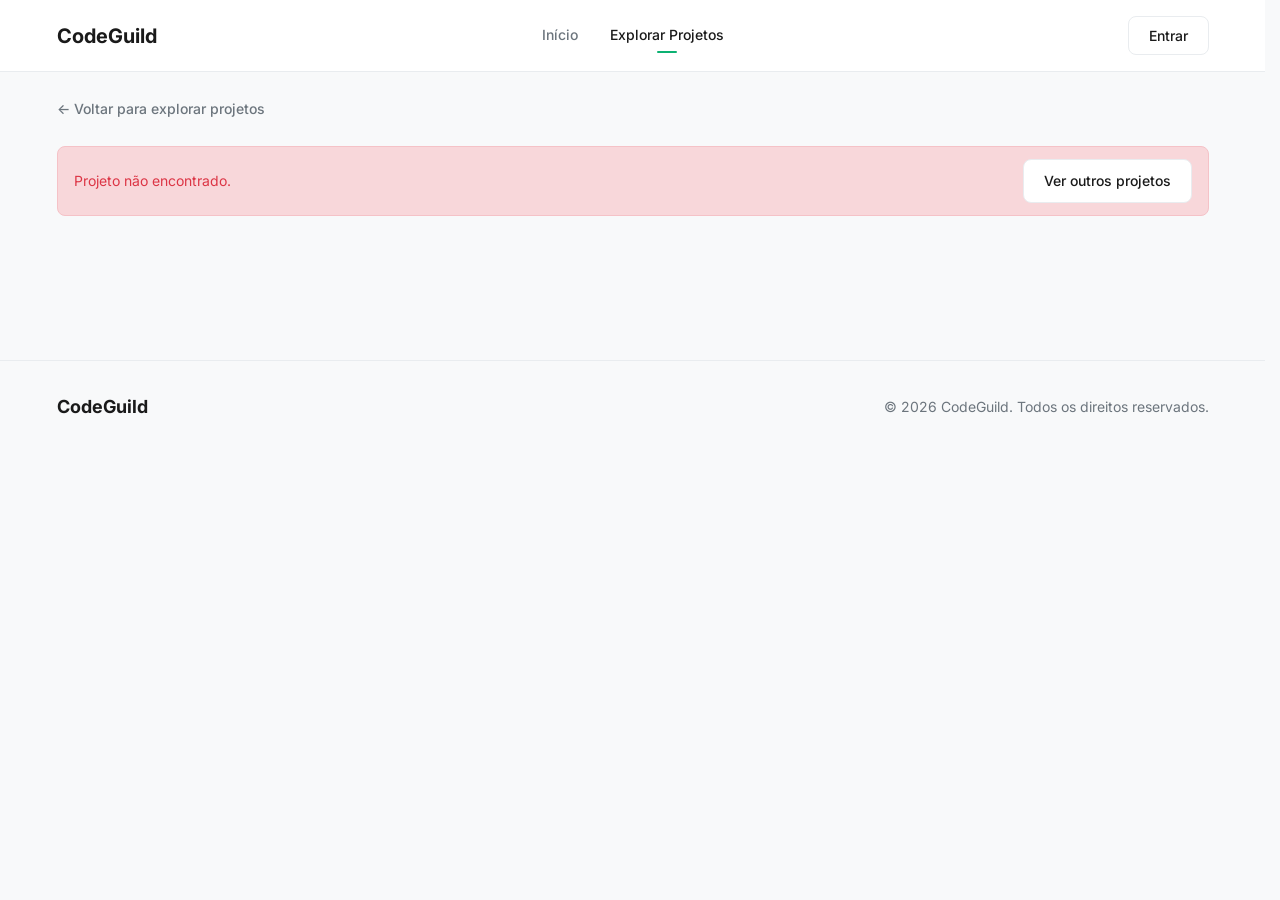
==== paginas/detalhes-projeto/index.html @ 0b704252 "Merge pull request #16 from Matheusv1007/feature/E3-MUST-Projetos adiciona CRUD de projetos com mura" ====
<!DOCTYPE html>
<html lang="pt-BR">
<head>
    <meta charset="UTF-8">
    <meta name="viewport" content="width=device-width, initial-scale=1.0">
    <title>Detalhes do Projeto - CodeGuild</title>
    <link rel="stylesheet" href="../../estilos/global.css">
    <link rel="stylesheet" href="style.css">
</head>
<body class="details-layout">
    <header class="header dashboard-header">
        <div class="container header-container">
            <div class="header-logo"><a href="../inicio/index.html">CodeGuild</a></div>
            <nav class="header-nav">
                <a href="../inicio/index.html" data-home-link>Início</a>
                <a href="../explorar/index.html" class="active" aria-current="page">Explorar Projetos</a>
                <a href="../minhas-candidaturas/index.html" data-auth-only hidden>Minhas Candidaturas</a>
                <a href="../perfil/index.html" data-auth-only hidden>Meu Perfil</a>
            </nav>
            <div class="header-actions">
                <a href="../login/index.html" class="btn btn-outline" data-guest-only>Entrar</a>
                <div class="user-profile" data-auth-only hidden>
                    <span class="user-name" data-user-name></span>
                    <div class="avatar" data-user-initials></div>
                </div>
                <button type="button" class="btn btn-outline" data-logout data-auth-only hidden>Sair</button>
            </div>
        </div>
    </header>

    <main class="container main-content">
        <div class="breadcrumb">
            <a href="../explorar/index.html">&larr; Voltar para explorar projetos</a>
        </div>

        <p id="project-loading" class="page-status" role="status">Carregando projeto...</p>

        <div id="project-error" class="page-error" role="alert" hidden>
            <span id="project-error-message"></span>
            <a href="../explorar/index.html" class="btn btn-outline">Ver outros projetos</a>
        </div>

        <!-- Preenchido por scripts/detalhes-projeto.js (GET /projects/{id}) -->
        <div id="project-content" hidden>
            <section class="project-header card">
                <div class="project-title-area">
                    <span id="project-status" class="badge"></span>
                    <h1 id="project-title"></h1>
                    <p id="project-owner" class="creator"></p>
                </div>
                <div class="project-actions">
                    <a id="project-github" class="btn btn-outline" target="_blank" rel="noopener noreferrer" hidden>GitHub do projeto</a>
                    <!-- Ações do responsável (só aparecem para ele, e só com o projeto aberto) -->
                    <a id="project-edit" class="btn btn-outline" hidden>Editar projeto</a>
                    <button type="button" id="project-close" class="btn btn-danger" hidden>Encerrar projeto</button>
                </div>
            </section>

            <p id="project-closed-notice" class="page-notice" role="status" hidden>Este projeto foi encerrado e não recebe mais candidaturas.</p>
            <p id="project-action-error" class="page-error" role="alert" hidden></p>

            <div class="content-grid">
                <div class="main-column">
                    <section class="details-section card">
                        <h2>Sobre o projeto</h2>
                        <p id="project-description" class="project-description"></p>
                    </section>
                </div>

                <div class="side-column">
                    <section class="team-section card">
                        <h2>Responsável</h2>
                        <div class="team-member">
                            <div id="owner-initials" class="avatar"></div>
                            <div class="member-info">
                                <strong id="owner-name"></strong>
                                <span id="owner-username"></span>
                            </div>
                        </div>
                    </section>
                </div>
            </div>
        </div>
    </main>

    <footer class="footer">
        <div class="container">
            <div class="footer-content">
                <div class="footer-logo">CodeGuild</div>
                <div class="footer-copyright">© 2026 CodeGuild. Todos os direitos reservados.</div>
            </div>
        </div>
    </footer>

    <script src="../../scripts/auth.js"></script>
    <script src="../../scripts/api.js"></script>
    <script src="../../scripts/user-header.js"></script>
    <script src="../../scripts/public-header.js"></script>
    <script src="../../scripts/projects.js"></script>
    <script src="../../scripts/detalhes-projeto.js"></script>
</body>
</html>
---- estilos/global.css ----
@import url('https://fonts.googleapis.com/css2?family=Inter:wght@400;500;600;700&display=swap');

:root {
  --primary-color: #0CB172;
  --primary-hover: #0a9660;
  --bg-color: #ffffff;
  --bg-secondary: #f8f9fa;
  --text-primary: #1a1a1a;
  --text-secondary: #6c757d;
  --border-color: #e9ecef;
  --success-color: #28a745;
  --danger-color: #dc3545;
  --border-radius: 8px;
  --font-family: 'Inter', sans-serif;
}

/* Reserva o espaço da scrollbar em todas as páginas: com ou sem rolagem, a largura útil é a mesma */
html {
  scrollbar-gutter: stable;
}

* {
  box-sizing: border-box;
  margin: 0;
  padding: 0;
}

body {
  font-family: var(--font-family);
  background-color: var(--bg-color);
  color: var(--text-primary);
  line-height: 1.6;
  -webkit-font-smoothing: antialiased;
}

a {
  text-decoration: none;
  color: inherit;
}

button {
  cursor: pointer;
  font-family: inherit;
  border: none;
  background: none;
}

/* Utilities */
.container {
  max-width: 1200px;
  margin: 0 auto;
  padding: 0 24px;
}

.btn {
  display: inline-flex;
  align-items: center;
  justify-content: center;
  padding: 10px 20px;
  border-radius: var(--border-radius);
  font-weight: 500;
  transition: all 0.2s ease;
  font-size: 14px;
}

.btn-primary {
  background-color: var(--primary-color);
  color: white;
}

.btn-primary:hover {
  background-color: var(--primary-hover);
}

.btn-outline {
  border: 1px solid var(--border-color);
  background-color: white;
  color: var(--text-primary);
}

.btn-outline:hover {
  background-color: var(--bg-secondary);
}

.card {
  background-color: white;
  border: 1px solid var(--border-color);
  border-radius: var(--border-radius);
  padding: 24px;
}

.badge {
  display: inline-flex;
  padding: 4px 10px;
  background-color: var(--bg-secondary);
  color: var(--text-secondary);
  border-radius: 100px;
  font-size: 12px;
  font-weight: 500;
  border: 1px solid var(--border-color);
}

.badge.match {
  color: var(--primary-color);
  background-color: rgba(12, 177, 114, 0.1);
  border-color: rgba(12, 177, 114, 0.2);
}

/* Header */
.header {
  display: flex;
  align-items: center;
  justify-content: space-between;
  padding: 20px 0;
  border-bottom: 1px solid var(--border-color);
}

.header-logo {
  font-weight: 700;
  font-size: 20px;
  color: var(--text-primary);
}

.header-nav {
  display: flex;
  gap: 32px;
}

.header-nav a {
  color: var(--text-secondary);
  font-weight: 500;
  font-size: 14px;
}

.header-nav a {
  position: relative;
}

.header-nav a:hover,
.header-nav a.active {
  color: var(--text-primary);
}

/* Item ativo: sublinhado verde curto e centralizado (protótipo). Pseudo-elemento: não altera a geometria. */
.header-nav a.active::after {
  content: "";
  position: absolute;
  left: 50%;
  bottom: -6px;
  width: 20px;
  height: 2px;
  border-radius: 2px;
  background-color: var(--primary-color);
  transform: translateX(-50%);
}

.header-actions {
  display: flex;
  align-items: center;
  gap: 16px;
}

/* Header das páginas internas (painel, explorar, detalhes, minhas-candidaturas, perfil) */
.dashboard-header {
  /* Acompanha a rolagem; o modal de detalhes (z-index 1000) continua por cima */
  position: sticky;
  top: 0;
  z-index: 100;
  background-color: white;
  border-bottom: 1px solid var(--border-color);
  padding: 16px 0;
}

/* Foco por teclado e "buscar na página" não param atrás do header fixo no topo.
   Altura máxima medida do header interno por faixa (73/107/182 px) + 16px. */
html:has(.dashboard-header) {
  scroll-padding-top: 89px;
}

@media (max-width: 1199px) {
  html:has(.dashboard-header) {
    scroll-padding-top: 123px;
  }
}

@media (max-width: 500px) {
  html:has(.dashboard-header) {
    scroll-padding-top: 198px;
  }
}

.header-container {
  display: flex;
  align-items: center;
  justify-content: space-between;
  width: 100%;
}

/* Grid com laterais iguais: o menu fica sempre no centro, sem depender da largura
   do logo nem do bloco do usuário (que só é preenchido depois do GET /me). */
.dashboard-header .header-container {
  display: grid;
  grid-template-columns: minmax(0, 1fr) auto minmax(0, 1fr);
}

.dashboard-header .header-logo {
  justify-self: start;
}

.dashboard-header .header-nav {
  justify-self: center;
}

.dashboard-header .header-actions {
  justify-self: end;
}

/* Abaixo de 1200px o grid não comporta menu + nome longo (160px) lado a lado: logo e usuário
   ficam na primeira linha (o usuário desce se não couber) e o menu ocupa uma linha própria. */
@media (max-width: 1199px) {
  .dashboard-header .header-container {
    display: flex;
    flex-wrap: wrap;
    justify-content: space-between;
    gap: 12px 16px;
  }

  .dashboard-header .header-actions {
    margin-left: auto;
  }

  .dashboard-header .header-nav {
    order: 1;
    flex-basis: 100%;
    flex-wrap: wrap;
    justify-content: center;
    gap: 8px 24px;
  }
}

.user-profile {
  display: flex;
  align-items: center;
  gap: 12px;
}

/* Área principal das páginas internas */
.main-content {
  padding-top: 40px;
  padding-bottom: 80px;
}

/* Footer (todas as páginas que o possuem) */
.footer {
  border-top: 1px solid var(--border-color);
  padding: 32px 0;
  margin-top: 40px;
}

.footer-content {
  display: flex;
  align-items: center;
  justify-content: space-between;
}

.footer-logo {
  font-weight: 700;
  font-size: 18px;
  color: var(--text-primary);
}

.footer-copyright {
  color: var(--text-secondary);
  font-size: 14px;
}

/* User Avatar */
.avatar {
  width: 40px;
  height: 40px;
  border-radius: 50%;
  background-color: var(--bg-secondary);
  display: flex;
  align-items: center;
  justify-content: center;
  font-weight: 600;
  color: var(--text-secondary);
  overflow: hidden;
}

.avatar img {
  width: 100%;
  height: 100%;
  object-fit: cover;
}

/* Usuário no header (mesmo visual em todas as páginas internas) */
.user-name {
  font-size: 14px;
  font-weight: 500;
  color: var(--text-primary);
  /* Nome longo é cortado com "…" (o nome completo continua no title do avatar) */
  max-width: 160px;
  white-space: nowrap;
  overflow: hidden;
  text-overflow: ellipsis;
}

/* <a class="btn"> (Entrar) herda line-height 1.6 do body e <button> (Sair) usa "normal":
   sem isto o header muda de altura entre o estado anônimo e o logado. */
.header-actions .btn {
  line-height: normal;
}

/* "hidden" sempre esconde, mesmo em elementos com display próprio (.btn, .user-profile, flex...) */
[hidden] {
  display: none !important;
}
---- paginas/detalhes-projeto/style.css ----
/* Project Details Specific Styles */

.details-layout {
    background-color: var(--bg-secondary);
    min-height: 100vh;
}

/* Breadcrumb logo abaixo do header: topo menor que o padrão (40px) do global.css */
.main-content {
    padding-top: 24px;
}

.breadcrumb {
    margin-bottom: 24px;
}

.breadcrumb a {
    color: var(--text-secondary);
    font-size: 14px;
    font-weight: 500;
}

.breadcrumb a:hover {
    color: var(--primary-color);
}

.project-header {
    display: flex;
    justify-content: space-between;
    align-items: flex-start;
    margin-bottom: 24px;
}

.project-header h1 {
    font-size: 28px;
    color: #111827;
    margin-top: 12px;
    margin-bottom: 8px;
}

.creator {
    font-size: 14px;
    color: var(--text-secondary);
}

.content-grid {
    display: grid;
    grid-template-columns: 2fr 1fr;
    gap: 24px;
}

.details-section {
    margin-bottom: 24px;
}

.details-section h2 {
    font-size: 20px;
    margin-bottom: 16px;
    border-bottom: 1px solid var(--border-color);
    padding-bottom: 12px;
}

.details-section p {
    color: var(--text-secondary);
    font-size: 15px;
    line-height: 1.6;
}

.job-card {
    border: 1px solid var(--border-color);
    border-radius: var(--border-radius);
    padding: 20px;
    margin-bottom: 16px;
}

.job-card:last-child {
    margin-bottom: 0;
}

.job-header {
    display: flex;
    justify-content: space-between;
    align-items: center;
    margin-bottom: 4px;
}

.job-header h3 {
    font-size: 18px;
    color: #111827;
}

.requirements {
    margin: 16px 0;
    padding: 16px;
    background-color: var(--bg-secondary);
    border-radius: var(--border-radius);
}

.requirements strong {
    display: block;
    font-size: 14px;
    margin-bottom: 8px;
}

.job-footer {
    display: flex;
    justify-content: space-between;
    align-items: center;
    margin-top: 16px;
    padding-top: 16px;
    border-top: 1px solid var(--border-color);
}

.match-info {
    font-size: 14px;
}

.text-primary {
    color: var(--primary-color);
}

.text-warning {
    color: #f59e0b;
}

/* Team Section */
.team-section h2 {
    font-size: 18px;
    margin-bottom: 16px;
    border-bottom: 1px solid var(--border-color);
    padding-bottom: 12px;
}

.team-member {
    display: flex;
    align-items: center;
    gap: 12px;
    margin-bottom: 16px;
}

.team-member:last-child {
    margin-bottom: 0;
}

.member-info {
    display: flex;
    flex-direction: column;
}

.member-info strong {
    font-size: 14px;
    color: #111827;
}

.member-info span {
    font-size: 12px;
    color: var(--text-secondary);
}

/* Aviso do modal de candidatura (candidaturas ainda não implementadas) */
.modal-notice {
    margin-top: 16px;
    padding: 12px 16px;
    border-radius: var(--border-radius);
    background-color: #fef3c7;
    color: #b45309;
    font-size: 14px;
}

/* Estados da página (scripts/detalhes-projeto.js) */
.page-status {
    color: var(--text-secondary);
    font-size: 14px;
}

.page-error,
.page-notice {
    display: flex;
    align-items: center;
    justify-content: space-between;
    gap: 16px;
    margin-bottom: 24px;
    padding: 12px 16px;
    border-radius: var(--border-radius);
    font-size: 14px;
}

.page-error {
    border: 1px solid #f5c2c7;
    background-color: #f8d7da;
    color: var(--danger-color);
}

.page-error .btn {
    flex-shrink: 0;
    white-space: nowrap;
}

.page-notice {
    border: 1px solid #fde68a;
    background-color: #fef3c7;
    color: #b45309;
}

.project-title-area {
    min-width: 0;
}

.project-header h1 {
    overflow-wrap: anywhere;
}

/* Quebras de linha digitadas na descrição são mantidas */
.project-description {
    white-space: pre-line;
    overflow-wrap: anywhere;
}

.project-actions {
    display: flex;
    flex-wrap: wrap;
    justify-content: flex-end;
    gap: 12px;
}

.btn-danger {
    border: 1px solid #f5c2c7;
    background-color: white;
    color: var(--danger-color);
}

.btn-danger:hover {
    background-color: #f8d7da;
}

.project-actions .btn:disabled {
    opacity: 0.6;
    cursor: not-allowed;
}

@media (max-width: 900px) {
    .content-grid {
        grid-template-columns: 1fr;
    }

    .project-header {
        flex-direction: column;
        gap: 16px;
    }

    .project-actions {
        justify-content: flex-start;
    }

    .page-error {
        flex-direction: column;
        align-items: flex-start;
    }
}
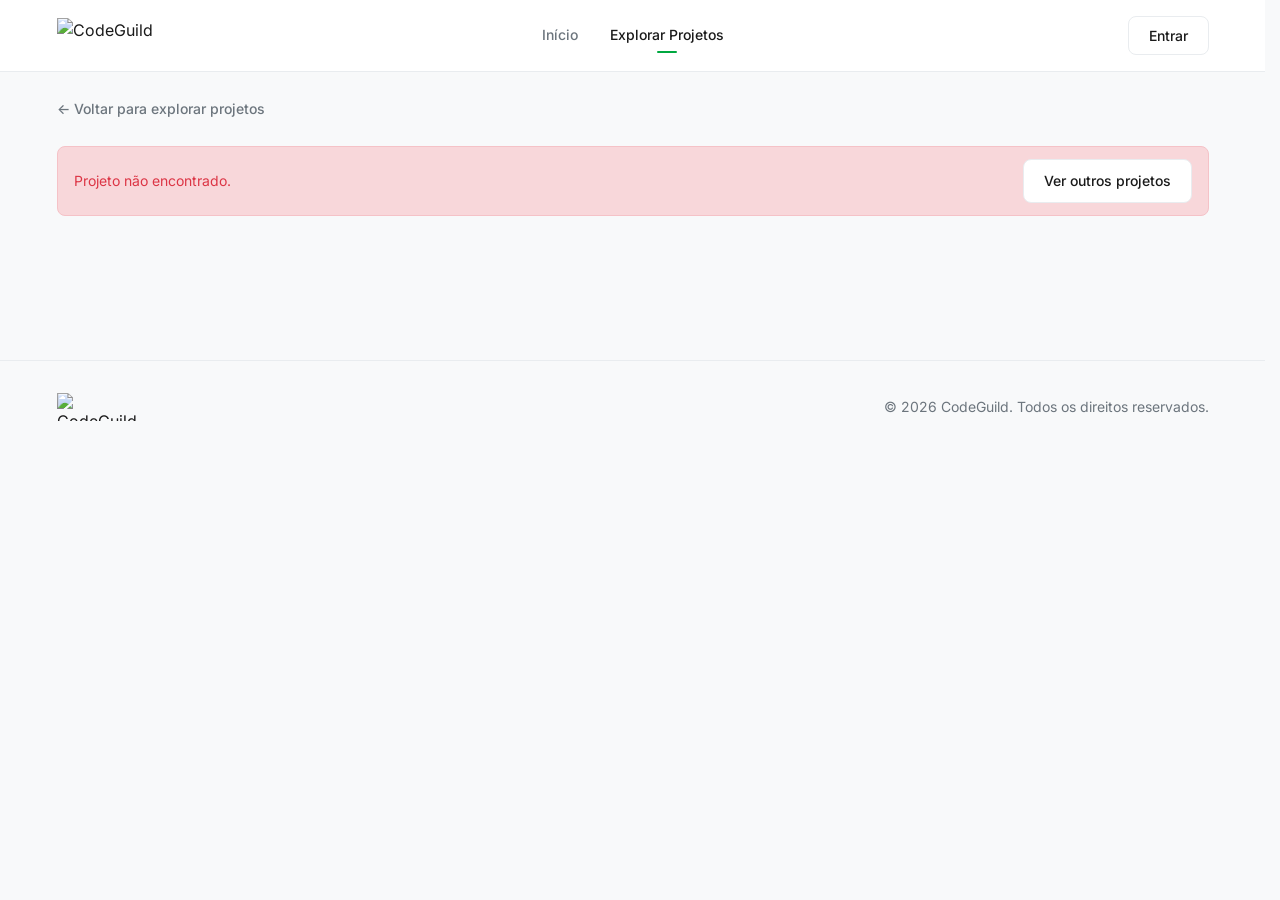
==== commit 5ea87c8b: "aplica a logo no frontend e ajusta a cor primaria para a da marca - Logo horizontal no header e no f" ====
--- a/paginas/detalhes-projeto/index.html
+++ b/paginas/detalhes-projeto/index.html
@@ -4,13 +4,15 @@
     <meta charset="UTF-8">
     <meta name="viewport" content="width=device-width, initial-scale=1.0">
     <title>Detalhes do Projeto - CodeGuild</title>
+    <link rel="icon" href="../../marca/web/favicon.ico" sizes="any">
+    <link rel="apple-touch-icon" href="../../marca/web/apple-touch-icon.png">
     <link rel="stylesheet" href="../../estilos/global.css">
     <link rel="stylesheet" href="style.css">
 </head>
 <body class="details-layout">
     <header class="header dashboard-header">
         <div class="container header-container">
-            <div class="header-logo"><a href="../inicio/index.html">CodeGuild</a></div>
+            <div class="header-logo"><a href="../inicio/index.html"><img src="../../marca/web/logo-horizontal-header.webp" alt="CodeGuild" width="114" height="40"></a></div>
             <nav class="header-nav">
                 <a href="../inicio/index.html" data-home-link>Início</a>
                 <a href="../explorar/index.html" class="active" aria-current="page">Explorar Projetos</a>
@@ -65,11 +67,62 @@
                         <h2>Sobre o projeto</h2>
                         <p id="project-description" class="project-description"></p>
                     </section>
+
+                    <!-- Vagas do projeto: scripts/vagas.js (GET /projects/{id}/vacancies) -->
+                    <section class="details-section card">
+                        <div class="section-title-row">
+                            <h2>Vagas</h2>
+                            <button type="button" id="vacancy-new" class="btn btn-primary" hidden>Nova vaga</button>
+                        </div>
+
+                        <!-- Criar/editar vaga: só o responsável, com o projeto aberto -->
+                        <form id="vacancy-form" class="vacancy-form" novalidate hidden>
+                            <h3 id="vacancy-form-title">Nova vaga</h3>
+                            <div class="form-grid">
+                                <div class="form-group form-group-full">
+                                    <label for="vacancy-title">Especialidade <span class="required">*</span></label>
+                                    <input type="text" id="vacancy-title" maxlength="120" placeholder="Ex.: Backend Developer" required>
+                                </div>
+                                <div class="form-group">
+                                    <label for="vacancy-quantity">Quantidade de pessoas <span class="required">*</span></label>
+                                    <input type="number" id="vacancy-quantity" min="1" max="50" step="1" value="1" required>
+                                </div>
+                                <div class="form-group">
+                                    <label for="vacancy-level">Nível recomendado</label>
+                                    <!-- Valores do enum Level do backend (models/enums.py) -->
+                                    <select id="vacancy-level">
+                                        <option value="">Qualquer nível</option>
+                                        <option value="BEGINNER">Iniciante</option>
+                                        <option value="INTERMEDIATE">Intermediário</option>
+                                        <option value="ADVANCED">Avançado</option>
+                                    </select>
+                                </div>
+                                <div class="form-group form-group-full">
+                                    <label for="vacancy-description">Descrição</label>
+                                    <textarea id="vacancy-description" rows="3" maxlength="2000" placeholder="O que a pessoa vai fazer na equipe."></textarea>
+                                </div>
+                                <div class="form-group form-group-full">
+                                    <span class="form-label">Stack</span>
+                                    <div id="vacancy-technologies" class="tech-grid"></div>
+                                </div>
+                            </div>
+                            <p id="vacancy-form-error" class="form-error" role="alert" hidden></p>
+                            <div class="form-actions">
+                                <button type="button" id="vacancy-cancel" class="btn btn-outline">Cancelar</button>
+                                <button type="submit" id="vacancy-submit" class="btn btn-primary">Criar vaga</button>
+                            </div>
+                        </form>
+
+                        <p id="vacancy-action-error" class="page-error" role="alert" hidden></p>
+                        <p id="vacancies-status" class="page-status" role="status">Carregando vagas...</p>
+                        <div id="vacancies-list" class="vacancies-list"></div>
+                    </section>
                 </div>
 
                 <div class="side-column">
+                    <!-- Equipe: responsável + aprovados (GET /projects/{id}/members) -->
                     <section class="team-section card">
-                        <h2>Responsável</h2>
+                        <h2>Equipe</h2>
                         <div class="team-member">
                             <div id="owner-initials" class="avatar"></div>
                             <div class="member-info">
@@ -77,6 +130,8 @@
                                 <span id="owner-username"></span>
                             </div>
                         </div>
+                        <div id="team-members"></div>
+                        <p id="team-status" class="team-status" role="status" hidden></p>
                     </section>
                 </div>
             </div>
@@ -86,17 +141,39 @@
     <footer class="footer">
         <div class="container">
             <div class="footer-content">
-                <div class="footer-logo">CodeGuild</div>
+                <div class="footer-logo"><img src="../../marca/web/logo-horizontal-footer.webp" alt="CodeGuild" width="101" height="32"></div>
                 <div class="footer-copyright">© 2026 CodeGuild. Todos os direitos reservados.</div>
             </div>
         </div>
     </footer>
+
+    <!-- Candidatura: POST /vacancies/{id}/applications (scripts/vagas.js) -->
+    <div id="application-modal" class="modal-overlay" hidden>
+        <div class="modal-content card" role="dialog" aria-modal="true" aria-labelledby="application-modal-title">
+            <div class="modal-header">
+                <h2 id="application-modal-title">Candidatar-se à vaga</h2>
+                <button type="button" class="close-btn" data-close-modal aria-label="Fechar">&times;</button>
+            </div>
+            <p><strong>Projeto:</strong> <span id="application-project"></span></p>
+            <p><strong>Vaga:</strong> <span id="application-vacancy"></span></p>
+            <div class="form-group modal-message">
+                <label for="application-message">Por que você gostaria de participar deste projeto?</label>
+                <textarea id="application-message" rows="4" maxlength="1000" placeholder="Escreva uma breve mensagem destacando seu interesse..."></textarea>
+            </div>
+            <p id="application-notice" class="modal-notice" role="status" hidden></p>
+            <div class="modal-footer">
+                <button type="button" class="btn btn-outline" data-close-modal>Cancelar</button>
+                <button type="button" id="application-submit" class="btn btn-primary">Enviar candidatura</button>
+            </div>
+        </div>
+    </div>
 
     <script src="../../scripts/auth.js"></script>
     <script src="../../scripts/api.js"></script>
     <script src="../../scripts/user-header.js"></script>
     <script src="../../scripts/public-header.js"></script>
     <script src="../../scripts/projects.js"></script>
+    <script src="../../scripts/vagas.js"></script>
     <script src="../../scripts/detalhes-projeto.js"></script>
 </body>
 </html>
--- a/estilos/global.css
+++ b/estilos/global.css
@@ -1,8 +1,8 @@
 @import url('https://fonts.googleapis.com/css2?family=Inter:wght@400;500;600;700&display=swap');
 
 :root {
-  --primary-color: #0CB172;
-  --primary-hover: #0a9660;
+  --primary-color: #00A840;
+  --primary-hover: #008F36;
   --bg-color: #ffffff;
   --bg-secondary: #f8f9fa;
   --text-primary: #1a1a1a;
@@ -102,8 +102,8 @@
 
 .badge.match {
   color: var(--primary-color);
-  background-color: rgba(12, 177, 114, 0.1);
-  border-color: rgba(12, 177, 114, 0.2);
+  background-color: rgba(0, 168, 64, 0.1);
+  border-color: rgba(0, 168, 64, 0.2);
 }
 
 /* Header */
@@ -116,9 +116,14 @@
 }
 
 .header-logo {
-  font-weight: 700;
-  font-size: 20px;
-  color: var(--text-primary);
+  display: flex;
+  align-items: center;
+}
+
+.header-logo img {
+  display: block;
+  height: 36px;
+  width: auto;
 }
 
 .header-nav {
@@ -264,9 +269,14 @@
 }
 
 .footer-logo {
-  font-weight: 700;
-  font-size: 18px;
-  color: var(--text-primary);
+  display: flex;
+  align-items: center;
+}
+
+.footer-logo img {
+  display: block;
+  height: 28px;
+  width: auto;
 }
 
 .footer-copyright {
@@ -312,6 +322,36 @@
   line-height: normal;
 }
 
+/* Status da candidatura (minhas candidaturas e candidatos nos detalhes do projeto) */
+.status-badge {
+  display: inline-block;
+  padding: 4px 12px;
+  border-radius: 100px;
+  font-size: 12px;
+  font-weight: 600;
+  white-space: nowrap;
+}
+
+.status-badge.status-pending {
+  background-color: #fef3c7;
+  color: #b45309;
+}
+
+.status-badge.status-approved {
+  background-color: #ecfdf5;
+  color: var(--primary-hover);
+}
+
+.status-badge.status-rejected {
+  background-color: #fee2e2;
+  color: var(--danger-color);
+}
+
+.status-badge.status-canceled {
+  background-color: var(--bg-secondary);
+  color: var(--text-secondary);
+}
+
 /* "hidden" sempre esconde, mesmo em elementos com display próprio (.btn, .user-profile, flex...) */
 [hidden] {
   display: none !important;
--- a/paginas/detalhes-projeto/style.css
+++ b/paginas/detalhes-projeto/style.css
@@ -66,6 +66,13 @@
     line-height: 1.6;
 }
 
+/* Mensagens dentro da seção não herdam o cinza dos parágrafos */
+.details-section .form-error,
+.details-section .page-error {
+    color: var(--danger-color);
+    font-size: 14px;
+}
+
 .job-card {
     border: 1px solid var(--border-color);
     border-radius: var(--border-radius);
@@ -111,16 +118,350 @@
     border-top: 1px solid var(--border-color);
 }
 
-.match-info {
-    font-size: 14px;
-}
-
-.text-primary {
+.tags {
+    display: flex;
+    flex-wrap: wrap;
+    gap: 8px;
+}
+
+/* Vagas (scripts/vagas.js) */
+.section-title-row {
+    display: flex;
+    align-items: center;
+    justify-content: space-between;
+    gap: 12px;
+    margin-bottom: 16px;
+    padding-bottom: 12px;
+    border-bottom: 1px solid var(--border-color);
+}
+
+.details-section .section-title-row h2 {
+    margin-bottom: 0;
+    padding-bottom: 0;
+    border-bottom: none;
+}
+
+.job-header h3 {
+    overflow-wrap: anywhere;
+}
+
+.job-header .badge {
+    white-space: nowrap;
+}
+
+.job-card.is-unavailable {
+    background-color: var(--bg-secondary);
+}
+
+.job-card.is-unavailable .requirements {
+    background-color: white;
+}
+
+.job-card .job-description {
+    margin-top: 8px;
+    white-space: pre-line;
+    overflow-wrap: anywhere;
+}
+
+.job-availability {
+    font-size: 14px;
+    font-weight: 500;
+    color: var(--text-secondary);
+}
+
+.job-availability.is-open {
+    color: var(--primary-hover);
+}
+
+.job-actions {
+    display: flex;
+    flex-wrap: wrap;
+    justify-content: flex-end;
+    gap: 8px;
+}
+
+.job-actions .btn {
+    white-space: nowrap;
+}
+
+.job-actions .btn:disabled {
+    opacity: 0.6;
+    cursor: not-allowed;
+}
+
+.job-unavailable {
+    font-size: 14px;
+    color: var(--text-secondary);
+}
+
+/* Link para "Minhas candidaturas" de quem já se candidatou à vaga */
+.job-applied {
+    font-size: 14px;
+    font-weight: 500;
     color: var(--primary-color);
 }
 
-.text-warning {
-    color: #f59e0b;
+.job-applied:hover {
+    text-decoration: underline;
+}
+
+/* Candidatos da vaga (só o responsável vê) */
+.candidates {
+    margin-top: 16px;
+    padding-top: 16px;
+    border-top: 1px dashed var(--border-color);
+    display: flex;
+    flex-direction: column;
+    gap: 12px;
+}
+
+.candidates h4 {
+    font-size: 14px;
+    color: var(--text-primary);
+}
+
+.candidates-empty {
+    font-size: 14px;
+    color: var(--text-secondary);
+}
+
+.candidate {
+    display: flex;
+    flex-direction: column;
+    gap: 8px;
+    padding: 12px 16px;
+    border: 1px solid var(--border-color);
+    border-radius: var(--border-radius);
+    background-color: var(--bg-color);
+}
+
+.candidate-header {
+    display: flex;
+    justify-content: space-between;
+    align-items: flex-start;
+    gap: 12px;
+}
+
+.candidate-identity {
+    display: flex;
+    flex-direction: column;
+}
+
+.candidate-meta {
+    font-size: 13px;
+    color: var(--text-secondary);
+}
+
+.candidate-message {
+    font-size: 14px;
+    color: var(--text-primary);
+    white-space: pre-line;
+}
+
+.candidate-github {
+    font-size: 13px;
+    color: var(--primary-color);
+    align-self: flex-start;
+}
+
+.candidate-actions {
+    display: flex;
+    justify-content: flex-end;
+    gap: 8px;
+}
+
+.candidate-actions .btn:disabled {
+    opacity: 0.6;
+    cursor: not-allowed;
+}
+
+.vacancies-list .page-status {
+    margin: 0;
+}
+
+/* Formulário de vaga (responsável) */
+.vacancy-form {
+    margin-bottom: 24px;
+    padding: 20px;
+    border: 1px solid rgba(0, 168, 64, 0.3);
+    border-radius: var(--border-radius);
+    background-color: #f6fdf9;
+}
+
+.vacancy-form h3 {
+    font-size: 16px;
+    color: #111827;
+    margin-bottom: 16px;
+}
+
+.form-grid {
+    display: grid;
+    grid-template-columns: repeat(2, 1fr);
+    gap: 16px;
+}
+
+.form-group {
+    display: flex;
+    flex-direction: column;
+    gap: 8px;
+    min-width: 0;
+}
+
+.form-group-full {
+    grid-column: 1 / -1;
+}
+
+.form-group label,
+.form-group .form-label {
+    font-size: 14px;
+    font-weight: 500;
+    color: #374151;
+}
+
+.required {
+    color: var(--danger-color);
+}
+
+.form-group input,
+.form-group select,
+.form-group textarea {
+    width: 100%;
+    padding: 10px 14px;
+    border: 1px solid var(--border-color);
+    border-radius: var(--border-radius);
+    font-size: 14px;
+    font-family: inherit;
+    color: var(--text-primary);
+    background-color: white;
+    outline: none;
+    transition: border-color 0.2s ease;
+}
+
+.form-group textarea {
+    resize: vertical;
+}
+
+.form-group input:focus,
+.form-group select:focus,
+.form-group textarea:focus {
+    border-color: var(--primary-color);
+    box-shadow: 0 0 0 3px rgba(0, 168, 64, 0.1);
+}
+
+/* Stack: checkboxes com aparência de badge selecionável (mesmo visual do perfil) */
+.tech-grid {
+    display: flex;
+    flex-wrap: wrap;
+    gap: 8px;
+}
+
+.tech-option {
+    position: relative;
+}
+
+.tech-option input {
+    position: absolute;
+    opacity: 0;
+    width: 1px;
+    height: 1px;
+}
+
+.tech-option span {
+    display: inline-flex;
+    padding: 6px 14px;
+    border: 1px solid var(--border-color);
+    border-radius: 100px;
+    background-color: white;
+    color: var(--text-secondary);
+    font-size: 13px;
+    font-weight: 500;
+    cursor: pointer;
+    transition: all 0.2s ease;
+    user-select: none;
+}
+
+.tech-option span:hover {
+    border-color: var(--primary-color);
+    color: var(--text-primary);
+}
+
+.tech-option input:checked + span {
+    background-color: rgba(0, 168, 64, 0.1);
+    border-color: var(--primary-color);
+    color: var(--primary-hover);
+}
+
+.tech-option input:focus-visible + span {
+    box-shadow: 0 0 0 3px rgba(0, 168, 64, 0.25);
+}
+
+.form-error {
+    margin-top: 16px;
+    padding: 12px 16px;
+    border: 1px solid #f5c2c7;
+    border-radius: var(--border-radius);
+    background-color: #f8d7da;
+    color: var(--danger-color);
+    font-size: 14px;
+}
+
+.form-actions {
+    display: flex;
+    justify-content: flex-end;
+    gap: 12px;
+    margin-top: 16px;
+}
+
+.form-actions .btn:disabled {
+    opacity: 0.6;
+    cursor: not-allowed;
+}
+
+/* Modal de candidatura */
+.modal-overlay {
+    position: fixed;
+    inset: 0;
+    background: rgba(0, 0, 0, 0.5);
+    display: flex;
+    align-items: center;
+    justify-content: center;
+    padding: 16px;
+    z-index: 1000;
+}
+
+.modal-content {
+    width: 100%;
+    max-width: 500px;
+    padding: 24px;
+}
+
+.modal-header {
+    display: flex;
+    justify-content: space-between;
+    align-items: center;
+    margin-bottom: 16px;
+}
+
+.close-btn {
+    font-size: 24px;
+    color: #6c757d;
+}
+
+.close-btn:hover {
+    color: #1a1a1a;
+}
+
+.modal-message {
+    margin-top: 16px;
+}
+
+.modal-footer {
+    display: flex;
+    justify-content: flex-end;
+    gap: 12px;
+    margin-top: 24px;
+    padding-top: 16px;
+    border-top: 1px solid var(--border-color);
 }
 
 /* Team Section */
@@ -157,7 +498,12 @@
     color: var(--text-secondary);
 }
 
-/* Aviso do modal de candidatura (candidaturas ainda não implementadas) */
+.team-status {
+    font-size: 13px;
+    color: var(--text-secondary);
+}
+
+/* Aviso do modal de candidatura: sucesso, erro ou informação (scripts/vagas.js) */
 .modal-notice {
     margin-top: 16px;
     padding: 12px 16px;
@@ -165,6 +511,22 @@
     background-color: #fef3c7;
     color: #b45309;
     font-size: 14px;
+}
+
+.modal-notice.is-success {
+    background-color: #ecfdf5;
+    color: var(--primary-hover);
+}
+
+.modal-notice.is-error {
+    background-color: #f8d7da;
+    color: var(--danger-color);
+}
+
+.modal-notice a {
+    color: inherit;
+    font-weight: 600;
+    text-decoration: underline;
 }
 
 /* Estados da página (scripts/detalhes-projeto.js) */
@@ -257,3 +619,19 @@
         align-items: flex-start;
     }
 }
+
+@media (max-width: 600px) {
+    .form-grid {
+        grid-template-columns: 1fr;
+    }
+
+    .job-footer {
+        flex-direction: column;
+        align-items: flex-start;
+        gap: 12px;
+    }
+
+    .job-actions {
+        justify-content: flex-start;
+    }
+}
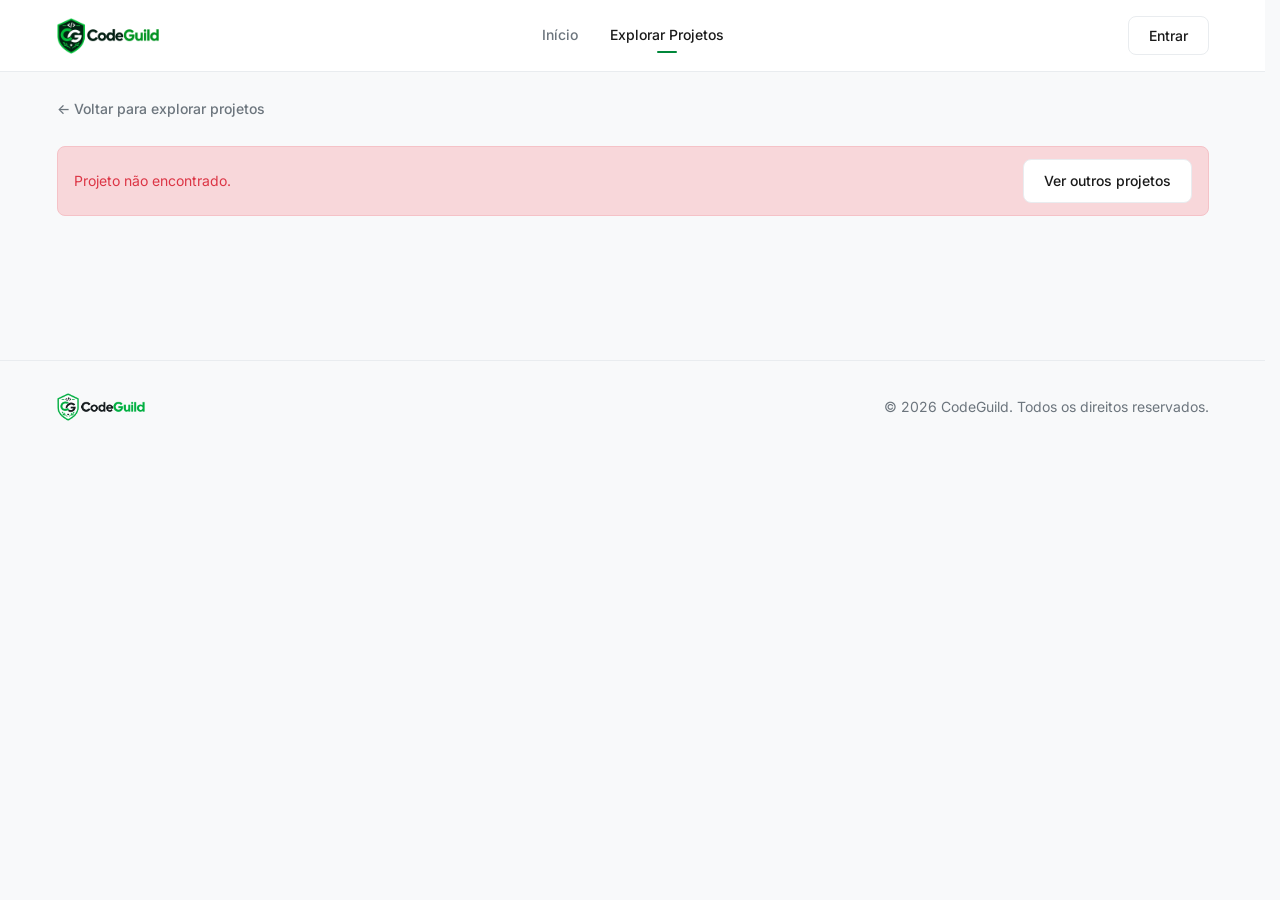
==== commit aeee3238: "padroniza o header: titulo do painel, menu na landing logada e pagina de origem nos detalhes - paine" ====
--- a/paginas/detalhes-projeto/index.html
+++ b/paginas/detalhes-projeto/index.html
@@ -15,7 +15,7 @@
             <div class="header-logo"><a href="../inicio/index.html"><img src="../../marca/web/logo-horizontal-header.webp" alt="CodeGuild" width="114" height="40"></a></div>
             <nav class="header-nav">
                 <a href="../inicio/index.html" data-home-link>Início</a>
-                <a href="../explorar/index.html" class="active" aria-current="page">Explorar Projetos</a>
+                <a href="../explorar/index.html">Explorar Projetos</a>
                 <a href="../minhas-candidaturas/index.html" data-auth-only hidden>Minhas Candidaturas</a>
                 <a href="../perfil/index.html" data-auth-only hidden>Meu Perfil</a>
             </nav>
--- a/estilos/global.css
+++ b/estilos/global.css
@@ -1,8 +1,8 @@
 @import url('https://fonts.googleapis.com/css2?family=Inter:wght@400;500;600;700&display=swap');
 
 :root {
-  --primary-color: #00A840;
-  --primary-hover: #008F36;
+  --primary-color: #00873A;
+  --primary-hover: #006F2F;
   --bg-color: #ffffff;
   --bg-secondary: #f8f9fa;
   --text-primary: #1a1a1a;
@@ -38,6 +38,25 @@
   color: inherit;
 }
 
+/* Foco visível para teclado em links, botões e campos (substitui o outline removido dos inputs) */
+:focus-visible {
+  outline: 2px solid var(--primary-color);
+  outline-offset: 2px;
+}
+
+/* Texto só para leitores de tela */
+.visually-hidden {
+  position: absolute;
+  width: 1px;
+  height: 1px;
+  margin: -1px;
+  padding: 0;
+  overflow: hidden;
+  clip: rect(0, 0, 0, 0);
+  white-space: nowrap;
+  border: 0;
+}
+
 button {
   cursor: pointer;
   font-family: inherit;
@@ -102,8 +121,8 @@
 
 .badge.match {
   color: var(--primary-color);
-  background-color: rgba(0, 168, 64, 0.1);
-  border-color: rgba(0, 168, 64, 0.2);
+  background-color: rgba(0, 135, 58, 0.1);
+  border-color: rgba(0, 135, 58, 0.2);
 }
 
 /* Header */
--- a/paginas/detalhes-projeto/style.css
+++ b/paginas/detalhes-projeto/style.css
@@ -283,7 +283,7 @@
 .vacancy-form {
     margin-bottom: 24px;
     padding: 20px;
-    border: 1px solid rgba(0, 168, 64, 0.3);
+    border: 1px solid rgba(0, 135, 58, 0.3);
     border-radius: var(--border-radius);
     background-color: #f6fdf9;
 }
@@ -333,7 +333,6 @@
     font-family: inherit;
     color: var(--text-primary);
     background-color: white;
-    outline: none;
     transition: border-color 0.2s ease;
 }
 
@@ -345,7 +344,7 @@
 .form-group select:focus,
 .form-group textarea:focus {
     border-color: var(--primary-color);
-    box-shadow: 0 0 0 3px rgba(0, 168, 64, 0.1);
+    box-shadow: 0 0 0 3px rgba(0, 135, 58, 0.1);
 }
 
 /* Stack: checkboxes com aparência de badge selecionável (mesmo visual do perfil) */
@@ -386,13 +385,13 @@
 }
 
 .tech-option input:checked + span {
-    background-color: rgba(0, 168, 64, 0.1);
+    background-color: rgba(0, 135, 58, 0.1);
     border-color: var(--primary-color);
     color: var(--primary-hover);
 }
 
 .tech-option input:focus-visible + span {
-    box-shadow: 0 0 0 3px rgba(0, 168, 64, 0.25);
+    box-shadow: 0 0 0 3px rgba(0, 135, 58, 0.25);
 }
 
 .form-error {
